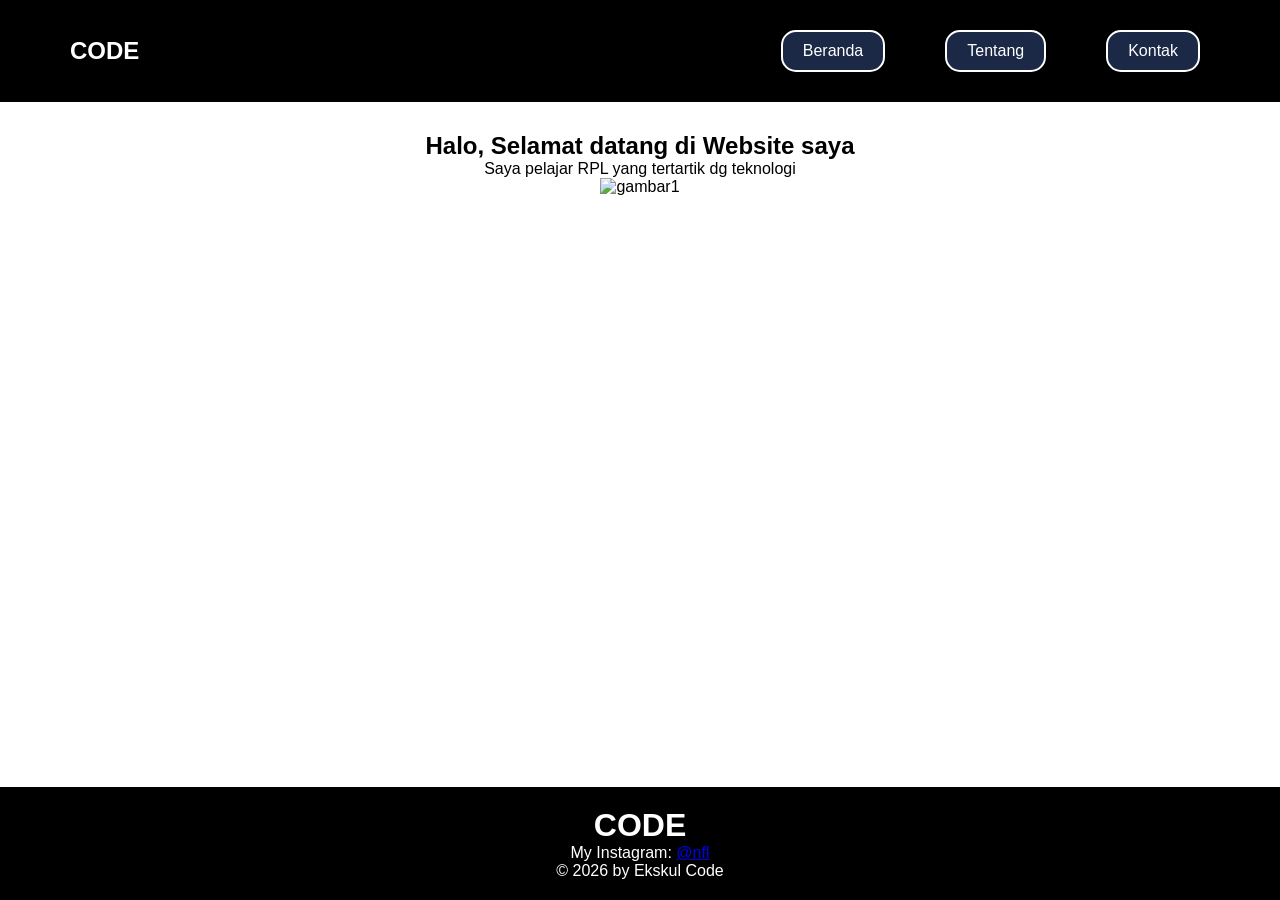
==== kontak.html @ ba2e8c96 "Add files via upload" ====
<!doctype html>
<html lang="en">
    <head>
        <meta charset="UTF-8" />
        <meta name="viewport" content="width=device-width, initial-scale=1.0" />
        <title>Komponen - Kontak</title>
        <link rel="stylesheet" href="style.css" />
    </head>
    <body>
        <!-- NAVBAR -->
        <nav>
            <h1>CODE</h1>
            <div class="nav-links">
                <a href="index.html">Beranda</a>
                <a href="tentang.html">Tentang</a>
                <a href="#">Kontak</a>
            </div>
        </nav>
        
        <!-- CONTENT -->
        <main>
            <h2>Halo, Selamat datang di Website saya</h2>
            <p>Saya pelajar RPL yang tertartik dg teknologi</p>
            <img
                src="https://encrypted-tbn0.gstatic.com/images?q=tbn:ANd9GcSpZoQQhljUhSJ8NDHbnLTRJZRvABwdc85sP2bcrwqRsA&s=10"
                alt="gambar1"
                width="300px"
                height="300px"
            />
        </main>

        <!-- FOOTER -->
        <footer>
            <h1>CODE</h1>
            <p>My Instagram: <a href="https://instagram.com">@nfl</a></p>
            <p>&copy; 2026 by Ekskul Code</p>
        </footer>
    </body>
</html>
---- style.css ----
* {
    margin: 0;
    padding: 0;
}

body {
    font-family: Arial, sans-serif;
    min-height: 100vh;
    display: flex;
    flex-direction: column;
}

nav {
    background-color: black;
    display: flex;
    align-items: center;
    padding: 20px;
}

nav h1, nav a {
    color: white;
    text-decoration: none;
}

nav a {
    margin-left: auto;
    background-color: #1b2946;
    border: 2px solid #fff;
    border-radius: 15px;
    padding: 10px 20px;
    margin: 10px;
    transition: 0.5s;
}

.nav-links {
    display: flex;
    gap: 40px;
    margin-left: auto;
    margin-right: 50px;
}

nav h1 {
    margin-left: 50px;
}
main {
    text-align: center;
    margin: 30px auto;
    flex: 1;
}
footer {
    background-color: black;
    color: white;
    text-align: center;
    padding: 20px;
}
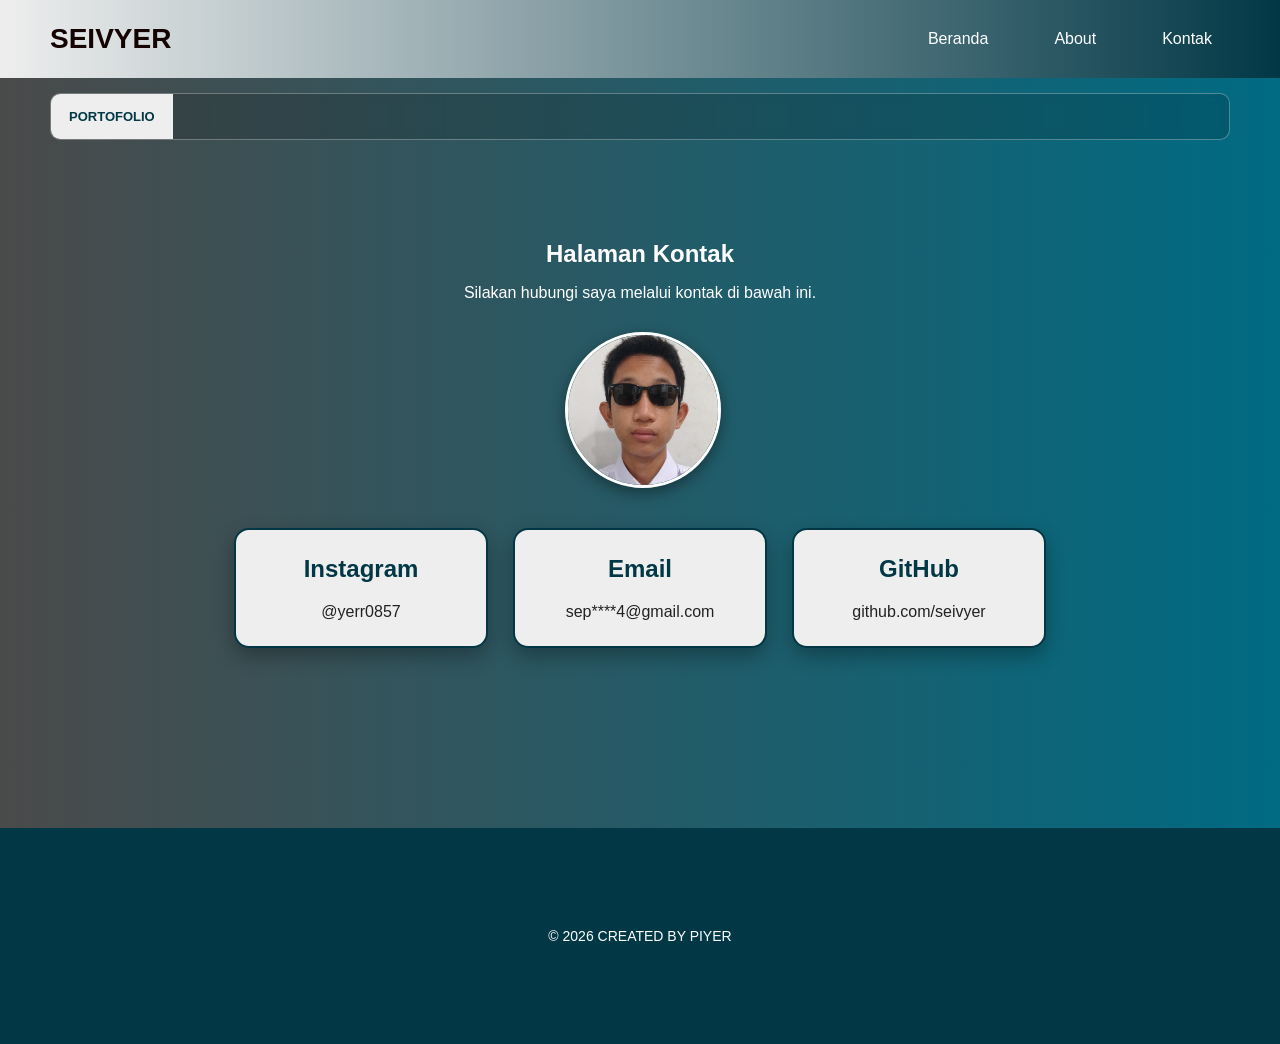
==== commit 0aae91bc: "Add files via upload" ====
--- a/kontak.html
+++ b/kontak.html
@@ -1,39 +1,56 @@
-<!doctype html>
-<html lang="en">
-    <head>
-        <meta charset="UTF-8" />
-        <meta name="viewport" content="width=device-width, initial-scale=1.0" />
-        <title>Komponen - Kontak</title>
-        <link rel="stylesheet" href="style.css" />
-    </head>
-    <body>
-        <!-- NAVBAR -->
-        <nav>
-            <h1>CODE</h1>
-            <div class="nav-links">
-                <a href="index.html">Beranda</a>
-                <a href="tentang.html">Tentang</a>
-                <a href="#">Kontak</a>
-            </div>
-        </nav>
-        
-        <!-- CONTENT -->
-        <main>
-            <h2>Halo, Selamat datang di Website saya</h2>
-            <p>Saya pelajar RPL yang tertartik dg teknologi</p>
-            <img
-                src="https://encrypted-tbn0.gstatic.com/images?q=tbn:ANd9GcSpZoQQhljUhSJ8NDHbnLTRJZRvABwdc85sP2bcrwqRsA&s=10"
-                alt="gambar1"
-                width="300px"
-                height="300px"
-            />
-        </main>
-
-        <!-- FOOTER -->
-        <footer>
-            <h1>CODE</h1>
-            <p>My Instagram: <a href="https://instagram.com">@nfl</a></p>
-            <p>&copy; 2026 by Ekskul Code</p>
-        </footer>
-    </body>
-</html>
+<!DOCTYPE html>
+<html lang="en">
+<head>
+    <meta charset="UTF-8">
+    <meta name="viewport" content="width=!, initial-scale=1.0">
+    <title>Document</title>
+    <link rel="stylesheet" href="style.css">
+</head>
+<body>
+    <nav>
+        <div class="logo">SEIVYER</div>
+        <div class="menu">
+            <a href="index.html">Beranda</a>
+            <a href="about.html">About</a>
+            <a href="kontak.html">Kontak</a>
+        </div>
+    </nav>
+    <div class="teks-jalan">
+    <div class="label-jalan">PORTOFOLIO</div>
+
+    <div class="jalan-wrapper">
+        <p>
+            SEIVYER • WEB DEVELOPER • CODING • TECHNOLOGY • FUTURE PROGRAMMER • SAYA GANTENG BANGET 😎 •
+        </p>
+    </div>
+</div>
+    <section class="home">
+    <h1>Halaman Kontak</h1>
+    <p>Silakan hubungi saya melalui kontak di bawah ini.</p>
+
+    <div class="foto-kontak">
+        <img src="file_00000000cea882078121ef870208ec45.png" alt="Foto Seivyer">
+    </div>
+
+    <div class="kontak-container">
+
+        <div class="kontak-box">
+            <h2>Instagram</h2>
+            <p>@yerr0857</p>
+        </div>
+
+        <div class="kontak-box">
+            <h2>Email</h2>
+            <p>sep****4@gmail.com</p>
+        </div>
+
+        <div class="kontak-box">
+            <h2>GitHub</h2>
+            <p>github.com/seivyer</p>
+        </div>
+
+    </div>
+</section>
+<footer>
+        <p>&copy; 2026 CREATED BY PIYER</p>
+    </footer>
--- a/style.css
+++ b/style.css
@@ -1,55 +1,283 @@
-* {
-    margin: 0;
-    padding: 0;
-}
-
-body {
-    font-family: Arial, sans-serif;
-    min-height: 100vh;
-    display: flex;
-    flex-direction: column;
-}
-
-nav {
-    background-color: black;
-    display: flex;
-    align-items: center;
-    padding: 20px;
-}
-
-nav h1, nav a {
-    color: white;
-    text-decoration: none;
-}
-
-nav a {
-    margin-left: auto;
-    background-color: #1b2946;
-    border: 2px solid #fff;
-    border-radius: 15px;
-    padding: 10px 20px;
-    margin: 10px;
-    transition: 0.5s;
-}
-
-.nav-links {
-    display: flex;
-    gap: 40px;
-    margin-left: auto;
-    margin-right: 50px;
-}
-
-nav h1 {
-    margin-left: 50px;
-}
-main {
-    text-align: center;
-    margin: 30px auto;
-    flex: 1;
-}
-footer {
-    background-color: black;
-    color: white;
-    text-align: center;
-    padding: 20px;
+body {
+    margin: 0;
+    font-family: Arial, sans-serif;
+    background: linear-gradient(to right, #4a4a4a, #006b83);
+    color: white;
+    min-height: 100vh;
+}
+
+nav {
+    display: flex;
+    justify-content: space-between;
+    align-items: center;
+    padding: 20px 50px;
+    background: linear-gradient(to right, #eeeeee, #023846);
+}
+
+
+.logo {
+    font-size: 28px;
+    font-weight: bold;
+    color: #140300;
+}
+
+.menu {
+    display: flex;
+    gap: 30px;
+}
+
+.menu a {
+    text-decoration: none;
+    color: white;
+    font-size: 16px;
+    padding: 10px 18px;
+    border-radius: 8px;
+    transition: all 0.3s ease;
+}
+
+.menu a:hover {
+    background-color: #eeeeee;
+    color: #023846;
+    transform: scale(1.12);
+    box-shadow: 0 0 15px rgba(255, 255, 255, 0.5);
+}
+
+/* HOME */
+.home {
+    text-align: center;
+    padding: 80px 20px;
+}
+
+.home h1 {
+    margin-bottom: 15px;
+}
+
+
+.garis {
+    border: none;
+    height: 2px;
+    background-color: white;
+    margin-top: 20px;
+}
+
+
+.grid-kenalan {
+    background: #eeeeee;
+    color: #222222;
+
+    width: 500px;
+    max-width: 90%;
+
+    padding: 30px;
+    margin: 40px auto;
+
+    border-radius: 15px;
+    border: 2px solid #023846;
+
+    box-shadow: 0 8px 20px rgba(0, 0, 0, 0.3);
+
+    text-align: center;
+}
+
+.grid-kenalan h2 {
+    margin-top: 0;
+    color: #023846;
+}
+
+.grid-kenalan p {
+    line-height: 1.7;
+}
+
+/* FOTO */
+.pembungkus-foto {
+    width: 200px;
+    margin: 30px auto;
+}
+
+.pembungkus-foto img {
+    width: 200px;
+    height: auto;
+    display: block;
+
+    border-radius: 15px;
+}
+/* =========================
+   ABOUT
+========================= */
+
+.about-container {
+    display: flex;
+    justify-content: center;
+    align-items: center;
+
+    gap: 40px;
+
+    margin-top: 40px;
+    padding: 20px;
+}
+
+
+.foto-about {
+    width: 140px;
+    flex-shrink: 0;
+}
+
+.foto-about img {
+    width: 140px;
+    height: auto;
+
+    display: block;
+
+    border-radius: 15px;
+    border: 2px solid white;
+}
+
+
+.data-diri {
+    width: 500px;
+
+    padding: 25px;
+
+    background-color: #eeeeee;
+    color: black;
+
+    border: 2px solid #023846;
+    border-radius: 12px;
+
+    box-shadow: 0 8px 20px rgba(0, 0, 0, 0.3);
+
+    margin: 0;
+}
+
+
+.data-diri h2 {
+    text-align: center;
+
+    color: #023846;
+
+    margin-top: 0;
+    margin-bottom: 20px;
+}
+
+
+.data-diri p {
+    margin: 10px 0;
+    line-height: 1.4;
+}
+.about-header {
+    text-align: left;
+    padding: 50px 0 20px 80px;
+}
+
+.about-header h1 {
+    margin-bottom: 15px;
+    font-size: 32px;
+}
+
+.about-header p {
+    font-size: 17px;
+}
+/* KONTAK */
+.kontak-container {
+    display: flex;
+    justify-content: center;
+    gap: 25px;
+    margin-top: 40px;
+    flex-wrap: wrap;
+}
+
+.kontak-box {
+    width: 200px;
+    padding: 25px;
+    background-color: #eeeeee;
+    color: #222222;
+    border: 2px solid #023846;
+    border-radius: 15px;
+    box-shadow: 0 8px 20px rgba(0, 0, 0, 0.3);
+    text-align: center;
+}
+
+.kontak-box h2 {
+    margin-top: 0;
+    color: #023846;
+}
+
+.kontak-box p {
+    margin-bottom: 0;
+}
+
+.foto-kontak {
+    width: 150px;
+    margin: 30px auto;
+}
+
+.foto-kontak img {
+    width: 150px;
+    height: 150px;
+    object-fit: cover;
+    display: block;
+    border-radius: 50%;
+    border: 3px solid white;
+    box-shadow: 0 5px 15px rgba(0, 0, 0, 0.4);
+    object-position: center 30%;
+}
+
+.teks-jalan {
+    display: flex;
+    align-items: center;
+    height: 45px;
+    margin: 15px 50px 0;
+    border: 1px solid rgba(255, 255, 255, 0.3);
+    border-radius: 10px;
+    background: rgba(0, 0, 0, 0.15);
+    overflow: hidden;
+    backdrop-filter: blur(5px);
+}
+
+.label-jalan {
+    height: 100%;
+    display: flex;
+    align-items: center;
+    padding: 0 18px;
+    background: #eeeeee;
+    color: #023846;
+    font-size: 13px;
+    font-weight: bold;
+    flex-shrink: 0;
+}
+
+.jalan-wrapper {
+    overflow: hidden;
+    white-space: nowrap;
+    flex: 1;
+}
+
+.jalan-wrapper p {
+    display: inline-block;
+    margin: 0;
+    padding-left: 100%;
+    font-size: 14px;
+    font-weight: bold;
+    animation: jalan 15s linear infinite;
+} 
+
+@keyframes jalan {
+    from {
+        transform: translateX(0);
+    }
+
+    to {
+        transform: translateX(-100%);
+    }
+}
+footer {
+    text-align: center;
+    padding: 100px 0;
+    background-color: #023846;
+    color: white;
+    font-size: 14px;
+    margin-top: 100px;
+}
+footer p {
+    margin: 0;
 }
